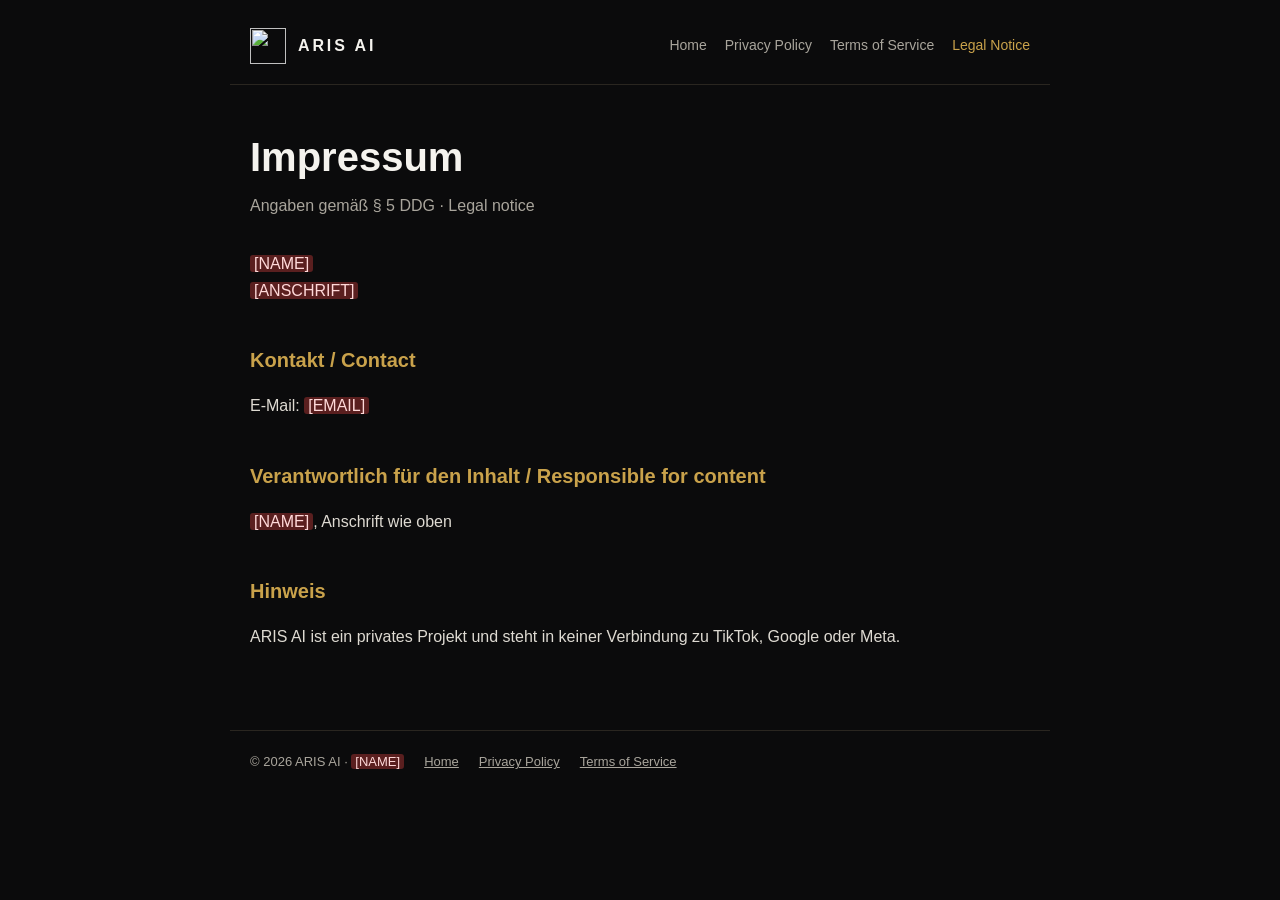
==== impressum.html @ dbe8f3da "Add files via upload" ====
<!doctype html>
<html lang="de">
<head>
<meta charset="utf-8">
<meta name="viewport" content="width=device-width, initial-scale=1">
<title>Impressum – ARIS AI</title>
<meta name="description" content="Anbieterkennzeichnung von ARIS AI.">
<link rel="icon" href="favicon.svg" type="image/svg+xml">
<link rel="stylesheet" href="style.css">
</head>
<body>
<header>
  <a class="marke" href="./"><img src="logo.svg" alt="">ARIS AI</a>
  <nav><a href="./">Home</a><a href="privacy.html">Privacy Policy</a><a href="terms.html">Terms of Service</a><a href="impressum.html" aria-current="page">Legal Notice</a></nav>
</header>
<main>
  <h1>Impressum</h1>
  <p class="unter">Angaben gemäß § 5 DDG · Legal notice</p>
  <p><mark class="offen">[NAME]</mark><br><mark class="offen">[ANSCHRIFT]</mark></p>
  <h2>Kontakt / Contact</h2>
  <p>E-Mail: <mark class="offen">[EMAIL]</mark></p>
  <h2>Verantwortlich für den Inhalt / Responsible for content</h2>
  <p><mark class="offen">[NAME]</mark>, Anschrift wie oben</p>
  <h2>Hinweis</h2>
  <p>ARIS AI ist ein privates Projekt und steht in keiner Verbindung zu TikTok, Google oder Meta.</p>
</main>
<footer>
  <span>© 2026 ARIS AI · <mark class="offen">[NAME]</mark></span>
  <a href="./">Home</a><a href="privacy.html">Privacy Policy</a><a href="terms.html">Terms of Service</a>
</footer>
</body>
</html>
---- style.css ----
:root{--schwarz:#0b0b0c;--flaeche:#141416;--linie:#2a2620;--gold:#c9a24b;--gold-hell:#e6c97a;--weiss:#f5f3ee;--grau:#a9a59c}
*{box-sizing:border-box}
html{-webkit-text-size-adjust:100%}
body{margin:0;background:var(--schwarz);color:var(--weiss);font:16px/1.65 -apple-system,BlinkMacSystemFont,"Segoe UI",Helvetica,Arial,sans-serif}
a{color:var(--gold-hell)}
header,main,footer{max-width:820px;margin:0 auto;padding:0 20px}
header{display:flex;align-items:center;justify-content:space-between;gap:16px;padding-top:28px;padding-bottom:20px;border-bottom:1px solid var(--linie)}
.marke{display:flex;align-items:center;gap:12px;color:var(--weiss);text-decoration:none;font-weight:600;letter-spacing:.18em}
.marke img{width:36px;height:36px}
nav{display:flex;flex-wrap:wrap;gap:18px;font-size:14px}
nav a{color:var(--grau);text-decoration:none}
nav a:hover,nav a[aria-current]{color:var(--gold)}
main{padding-top:48px;padding-bottom:64px}
h1{font-size:clamp(28px,5vw,40px);line-height:1.2;margin:0 0 12px;font-weight:600}
h1 .gold{color:var(--gold)}
h2{font-size:20px;margin:40px 0 8px;color:var(--gold)}
h3{font-size:16px;margin:24px 0 4px}
p,li{color:#dedad2}
.unter{color:var(--grau);margin:0 0 32px}
.karten{display:grid;grid-template-columns:repeat(auto-fit,minmax(220px,1fr));gap:16px;margin:32px 0}
.karte{background:var(--flaeche);border:1px solid var(--linie);border-radius:10px;padding:18px}
.karte h3{margin:0 0 6px;color:var(--gold-hell)}
.karte p{margin:0;font-size:15px}
.sprache{display:inline-block;font-size:13px;color:var(--grau);border:1px solid var(--linie);border-radius:999px;padding:2px 12px;margin-bottom:24px;text-decoration:none}
hr{border:0;border-top:1px solid var(--linie);margin:56px 0}
table{width:100%;border-collapse:collapse;font-size:15px;margin:12px 0}
th,td{text-align:left;padding:8px 10px;border-bottom:1px solid var(--linie);vertical-align:top}
th{color:var(--gold-hell);font-weight:600}
.tabelle{overflow-x:auto}
mark.offen{background:#5a1f1f;color:#ffd9d9;padding:0 4px;border-radius:3px}
footer{border-top:1px solid var(--linie);padding-top:20px;padding-bottom:40px;font-size:13px;color:var(--grau);display:flex;flex-wrap:wrap;gap:8px 20px}
footer a{color:var(--grau)}
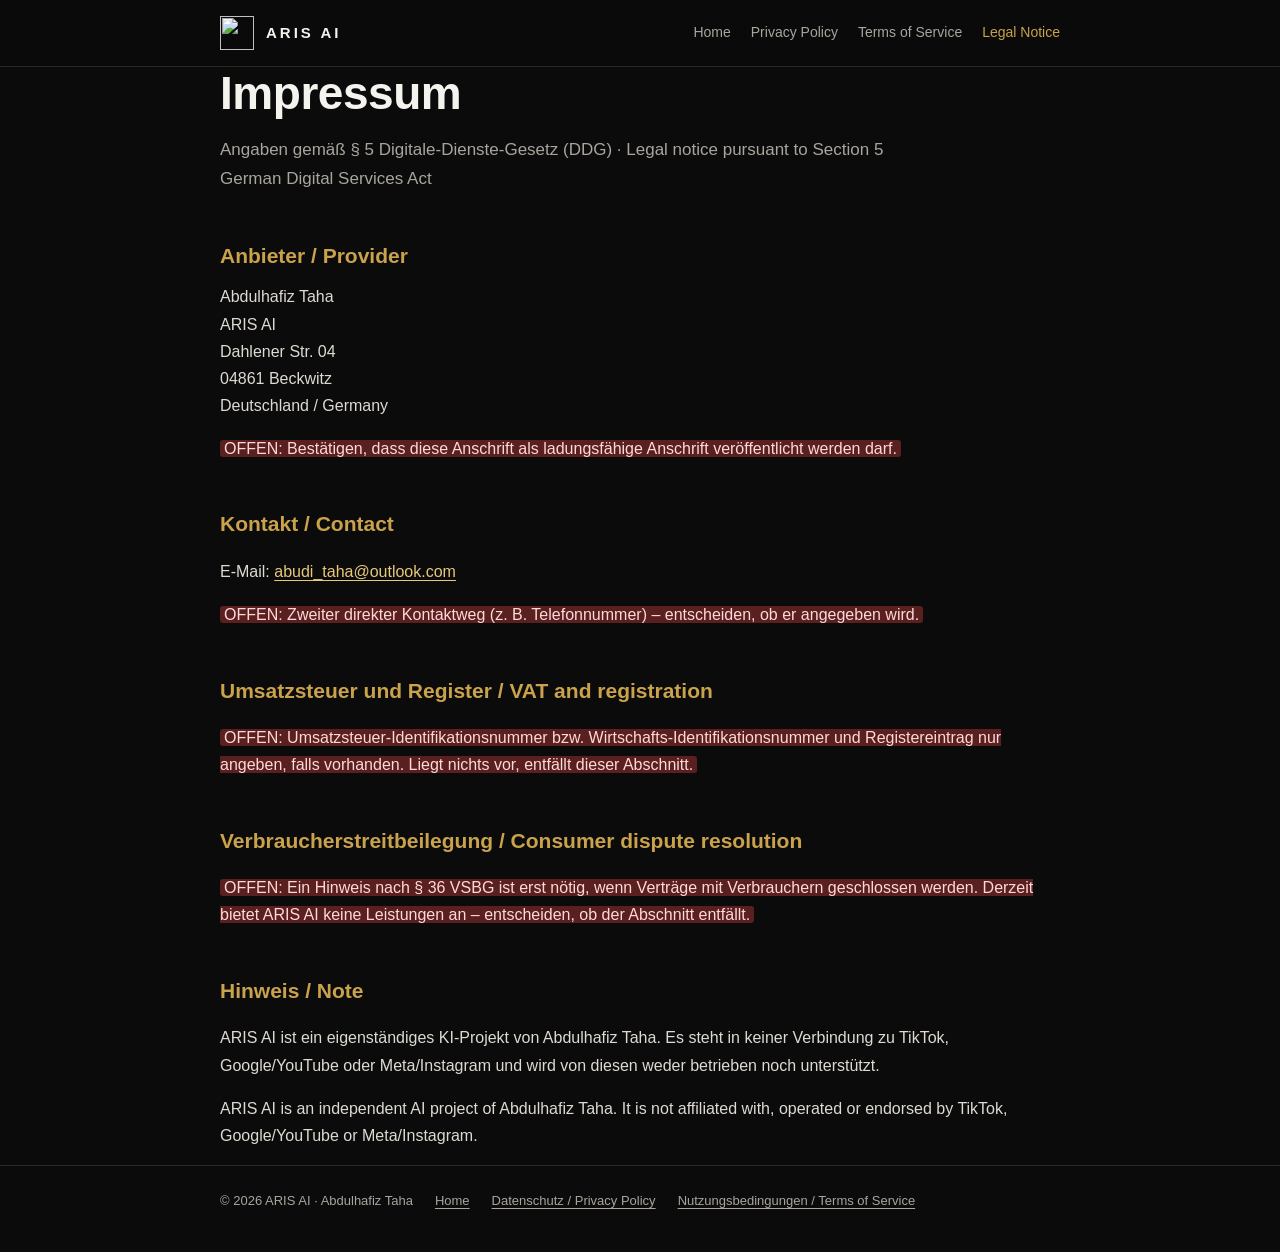
==== commit b98f7d3a: "Add files via upload" ====
--- a/impressum.html
+++ b/impressum.html
@@ -4,29 +4,57 @@
 <meta charset="utf-8">
 <meta name="viewport" content="width=device-width, initial-scale=1">
 <title>Impressum – ARIS AI</title>
-<meta name="description" content="Anbieterkennzeichnung von ARIS AI.">
+<meta name="description" content="Impressum (Anbieterkennzeichnung nach § 5 DDG) von ARIS AI.">
+<meta name="theme-color" content="#0b0b0c">
 <link rel="icon" href="favicon.svg" type="image/svg+xml">
 <link rel="stylesheet" href="style.css">
 </head>
 <body>
-<header>
-  <a class="marke" href="./"><img src="logo.svg" alt="">ARIS AI</a>
-  <nav><a href="./">Home</a><a href="privacy.html">Privacy Policy</a><a href="terms.html">Terms of Service</a><a href="impressum.html" aria-current="page">Legal Notice</a></nav>
-</header>
-<main>
+<a class="springen" href="#inhalt">Zum Inhalt</a>
+<header><div class="rahmen">
+  <a class="marke" href="./"><img src="logo.svg" alt="" width="34" height="34">ARIS AI</a>
+  <nav aria-label="Hauptnavigation"><ul>
+    <li><a href="./">Home</a></li>
+    <li><a href="privacy.html">Privacy Policy</a></li>
+    <li><a href="terms.html">Terms of Service</a></li>
+    <li><a href="impressum.html" aria-current="page">Legal Notice</a></li>
+  </ul></nav>
+</div></header>
+
+<main id="inhalt" class="rahmen">
   <h1>Impressum</h1>
-  <p class="unter">Angaben gemäß § 5 DDG · Legal notice</p>
-  <p><mark class="offen">[NAME]</mark><br><mark class="offen">[ANSCHRIFT]</mark></p>
+  <p class="unter">Angaben gemäß § 5 Digitale-Dienste-Gesetz (DDG) · Legal notice pursuant to Section 5 German Digital Services Act</p>
+
+  <h2>Anbieter / Provider</h2>
+  <address>
+    Abdulhafiz Taha<br>
+    ARIS AI<br>
+    Dahlener Str. 04<br>
+    04861 Beckwitz<br>
+    Deutschland / Germany
+  </address>
+  <p><mark class="offen">OFFEN: Bestätigen, dass diese Anschrift als ladungsfähige Anschrift veröffentlicht werden darf.</mark></p>
+
   <h2>Kontakt / Contact</h2>
-  <p>E-Mail: <mark class="offen">[EMAIL]</mark></p>
-  <h2>Verantwortlich für den Inhalt / Responsible for content</h2>
-  <p><mark class="offen">[NAME]</mark>, Anschrift wie oben</p>
-  <h2>Hinweis</h2>
-  <p>ARIS AI ist ein privates Projekt und steht in keiner Verbindung zu TikTok, Google oder Meta.</p>
+  <p>E-Mail: <a href="mailto:abudi_taha@outlook.com">abudi_taha@outlook.com</a></p>
+  <p><mark class="offen">OFFEN: Zweiter direkter Kontaktweg (z. B. Telefonnummer) – entscheiden, ob er angegeben wird.</mark></p>
+
+  <h2>Umsatzsteuer und Register / VAT and registration</h2>
+  <p><mark class="offen">OFFEN: Umsatzsteuer-Identifikationsnummer bzw. Wirtschafts-Identifikationsnummer und Registereintrag nur angeben, falls vorhanden. Liegt nichts vor, entfällt dieser Abschnitt.</mark></p>
+
+  <h2>Verbraucherstreitbeilegung / Consumer dispute resolution</h2>
+  <p><mark class="offen">OFFEN: Ein Hinweis nach § 36 VSBG ist erst nötig, wenn Verträge mit Verbrauchern geschlossen werden. Derzeit bietet ARIS AI keine Leistungen an – entscheiden, ob der Abschnitt entfällt.</mark></p>
+
+  <h2>Hinweis / Note</h2>
+  <p>ARIS AI ist ein eigenständiges KI-Projekt von Abdulhafiz Taha. Es steht in keiner Verbindung zu TikTok, Google/YouTube oder Meta/Instagram und wird von diesen weder betrieben noch unterstützt.</p>
+  <p>ARIS AI is an independent AI project of Abdulhafiz Taha. It is not affiliated with, operated or endorsed by TikTok, Google/YouTube or Meta/Instagram.</p>
 </main>
-<footer>
-  <span>© 2026 ARIS AI · <mark class="offen">[NAME]</mark></span>
-  <a href="./">Home</a><a href="privacy.html">Privacy Policy</a><a href="terms.html">Terms of Service</a>
-</footer>
+
+<footer><div class="rahmen">
+  <span>© 2026 ARIS AI · Abdulhafiz Taha</span>
+  <a href="./">Home</a>
+  <a href="privacy.html">Datenschutz / Privacy Policy</a>
+  <a href="terms.html">Nutzungsbedingungen / Terms of Service</a>
+</div></footer>
 </body>
 </html>
--- a/style.css
+++ b/style.css
@@ -1,32 +1,57 @@
-:root{--schwarz:#0b0b0c;--flaeche:#141416;--linie:#2a2620;--gold:#c9a24b;--gold-hell:#e6c97a;--weiss:#f5f3ee;--grau:#a9a59c}
+:root{--schwarz:#0b0b0c;--flaeche:#141416;--flaeche-2:#1b1a18;--linie:#2c2820;--gold:#c9a24b;--gold-hell:#e6c97a;--weiss:#f5f3ee;--text:#dedad2;--grau:#a9a59c}
 *{box-sizing:border-box}
-html{-webkit-text-size-adjust:100%}
-body{margin:0;background:var(--schwarz);color:var(--weiss);font:16px/1.65 -apple-system,BlinkMacSystemFont,"Segoe UI",Helvetica,Arial,sans-serif}
-a{color:var(--gold-hell)}
-header,main,footer{max-width:820px;margin:0 auto;padding:0 20px}
-header{display:flex;align-items:center;justify-content:space-between;gap:16px;padding-top:28px;padding-bottom:20px;border-bottom:1px solid var(--linie)}
-.marke{display:flex;align-items:center;gap:12px;color:var(--weiss);text-decoration:none;font-weight:600;letter-spacing:.18em}
-.marke img{width:36px;height:36px}
-nav{display:flex;flex-wrap:wrap;gap:18px;font-size:14px}
-nav a{color:var(--grau);text-decoration:none}
-nav a:hover,nav a[aria-current]{color:var(--gold)}
-main{padding-top:48px;padding-bottom:64px}
-h1{font-size:clamp(28px,5vw,40px);line-height:1.2;margin:0 0 12px;font-weight:600}
+html{-webkit-text-size-adjust:100%;scroll-behavior:smooth}
+body{margin:0;background:var(--schwarz);color:var(--weiss);font:16px/1.7 -apple-system,BlinkMacSystemFont,"Segoe UI",Helvetica,Arial,sans-serif;overflow-wrap:break-word}
+a{color:var(--gold-hell);text-underline-offset:3px}
+a:focus-visible{outline:2px solid var(--gold);outline-offset:3px;border-radius:2px}
+.springen{position:absolute;left:-9999px;top:0;background:var(--gold);color:var(--schwarz);padding:8px 14px}
+.springen:focus{left:16px;top:16px;z-index:10}
+.rahmen{max-width:880px;margin:0 auto;padding:0 20px}
+header{border-bottom:1px solid var(--linie);position:sticky;top:0;background:rgba(11,11,12,.94);backdrop-filter:blur(6px);z-index:5}
+header .rahmen{display:flex;align-items:center;justify-content:space-between;flex-wrap:wrap;gap:10px 24px;padding-top:16px;padding-bottom:16px}
+.marke{display:flex;align-items:center;gap:12px;color:var(--weiss);text-decoration:none;font-weight:600;letter-spacing:.2em;font-size:15px}
+.marke img{width:34px;height:34px}
+nav ul{display:flex;flex-wrap:wrap;gap:6px 20px;list-style:none;margin:0;padding:0;font-size:14px}
+nav a{color:var(--grau);text-decoration:none;padding:4px 0;display:inline-block}
+nav a:hover,nav a[aria-current="page"]{color:var(--gold)}
+main{padding-top:56px;padding-bottom:72px}
+.kicker{color:var(--gold);font-size:13px;letter-spacing:.22em;text-transform:uppercase;margin:0 0 14px}
+h1{font-size:clamp(30px,5.4vw,46px);line-height:1.15;margin:0 0 16px;font-weight:600;letter-spacing:-.01em}
 h1 .gold{color:var(--gold)}
-h2{font-size:20px;margin:40px 0 8px;color:var(--gold)}
-h3{font-size:16px;margin:24px 0 4px}
-p,li{color:#dedad2}
-.unter{color:var(--grau);margin:0 0 32px}
-.karten{display:grid;grid-template-columns:repeat(auto-fit,minmax(220px,1fr));gap:16px;margin:32px 0}
-.karte{background:var(--flaeche);border:1px solid var(--linie);border-radius:10px;padding:18px}
+h2{font-size:21px;margin:44px 0 10px;color:var(--gold);font-weight:600}
+h3{font-size:16px;margin:22px 0 4px;color:var(--weiss)}
+p,li{color:var(--text)}
+ul{padding-left:22px}
+.unter{color:var(--grau);margin:0 0 36px;font-size:17px;max-width:680px}
+.stand{color:var(--grau);font-size:14px;margin:0 0 32px}
+h2,hr{scroll-margin-top:96px}
+.karten{display:grid;grid-template-columns:repeat(auto-fit,minmax(230px,1fr));gap:16px;margin:28px 0}
+.karte{background:var(--flaeche);border:1px solid var(--linie);border-top:2px solid var(--gold);border-radius:10px;padding:20px}
 .karte h3{margin:0 0 6px;color:var(--gold-hell)}
 .karte p{margin:0;font-size:15px}
-.sprache{display:inline-block;font-size:13px;color:var(--grau);border:1px solid var(--linie);border-radius:999px;padding:2px 12px;margin-bottom:24px;text-decoration:none}
-hr{border:0;border-top:1px solid var(--linie);margin:56px 0}
-table{width:100%;border-collapse:collapse;font-size:15px;margin:12px 0}
-th,td{text-align:left;padding:8px 10px;border-bottom:1px solid var(--linie);vertical-align:top}
+.hinweis{background:var(--flaeche-2);border:1px solid var(--linie);border-left:3px solid var(--gold);border-radius:8px;padding:14px 18px;margin:24px 0}
+.hinweis p{margin:0}
+.sprache{display:inline-block;font-size:13px;color:var(--grau);border:1px solid var(--linie);border-radius:999px;padding:3px 14px;margin-bottom:28px;text-decoration:none}
+.sprache:hover{color:var(--gold);border-color:var(--gold)}
+.inhalt{background:var(--flaeche);border:1px solid var(--linie);border-radius:10px;padding:14px 20px 14px 40px;margin:0 0 8px;font-size:15px}
+hr{border:0;border-top:1px solid var(--linie);margin:64px 0}
+.tabelle{overflow-x:auto;-webkit-overflow-scrolling:touch}
+table{width:100%;min-width:520px;border-collapse:collapse;font-size:15px;margin:12px 0}
+th,td{text-align:left;padding:9px 10px;border-bottom:1px solid var(--linie);vertical-align:top;color:var(--text)}
 th{color:var(--gold-hell);font-weight:600}
-.tabelle{overflow-x:auto}
+address{font-style:normal;color:var(--text)}
 mark.offen{background:#5a1f1f;color:#ffd9d9;padding:0 4px;border-radius:3px}
-footer{border-top:1px solid var(--linie);padding-top:20px;padding-bottom:40px;font-size:13px;color:var(--grau);display:flex;flex-wrap:wrap;gap:8px 20px}
+footer{border-top:1px solid var(--linie)}
+footer .rahmen{padding-top:24px;padding-bottom:40px;font-size:13px;color:var(--grau);display:flex;flex-wrap:wrap;gap:8px 22px}
 footer a{color:var(--grau)}
+footer a:hover{color:var(--gold)}
+@media (max-width:560px){
+  header{position:static}
+  main{padding-top:36px}
+  nav ul{gap:4px 16px}
+}
+@media print{
+  body{background:#fff;color:#000}
+  header,footer,.sprache,.springen{display:none}
+  p,li,td,th,h2,h3,address{color:#000}
+}
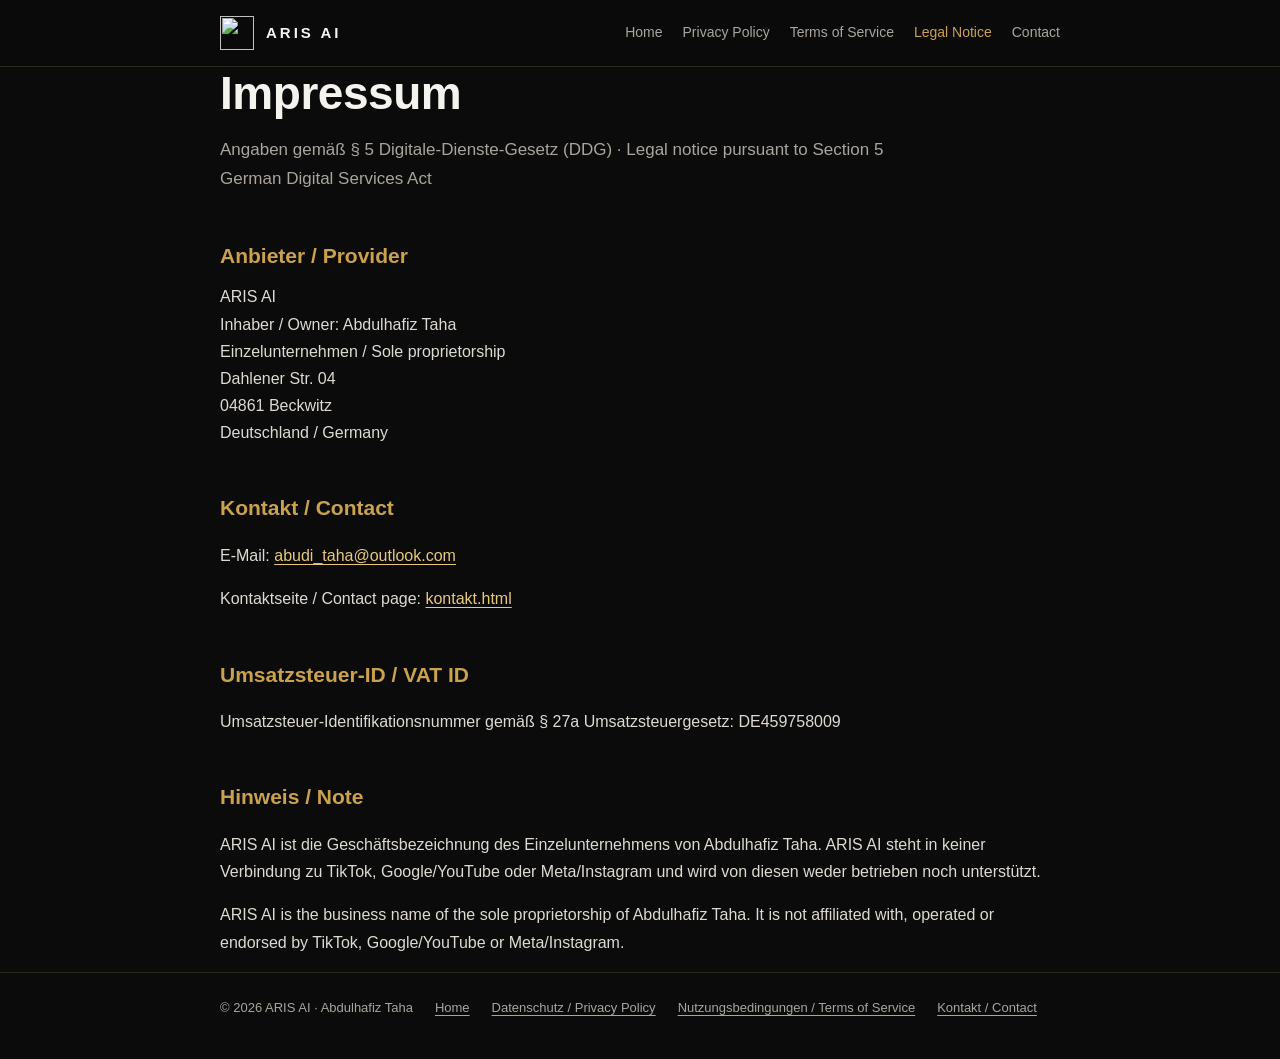
==== commit 2c256b73: "Add files via upload" ====
--- a/impressum.html
+++ b/impressum.html
@@ -18,6 +18,7 @@
     <li><a href="privacy.html">Privacy Policy</a></li>
     <li><a href="terms.html">Terms of Service</a></li>
     <li><a href="impressum.html" aria-current="page">Legal Notice</a></li>
+    <li><a href="kontakt.html">Contact</a></li>
   </ul></nav>
 </div></header>
 
@@ -27,27 +28,24 @@
 
   <h2>Anbieter / Provider</h2>
   <address>
-    Abdulhafiz Taha<br>
     ARIS AI<br>
+    Inhaber / Owner: Abdulhafiz Taha<br>
+    Einzelunternehmen / Sole proprietorship<br>
     Dahlener Str. 04<br>
     04861 Beckwitz<br>
     Deutschland / Germany
   </address>
-  <p><mark class="offen">OFFEN: Bestätigen, dass diese Anschrift als ladungsfähige Anschrift veröffentlicht werden darf.</mark></p>
 
   <h2>Kontakt / Contact</h2>
   <p>E-Mail: <a href="mailto:abudi_taha@outlook.com">abudi_taha@outlook.com</a></p>
-  <p><mark class="offen">OFFEN: Zweiter direkter Kontaktweg (z. B. Telefonnummer) – entscheiden, ob er angegeben wird.</mark></p>
+  <p>Kontaktseite / Contact page: <a href="kontakt.html">kontakt.html</a></p>
 
-  <h2>Umsatzsteuer und Register / VAT and registration</h2>
-  <p><mark class="offen">OFFEN: Umsatzsteuer-Identifikationsnummer bzw. Wirtschafts-Identifikationsnummer und Registereintrag nur angeben, falls vorhanden. Liegt nichts vor, entfällt dieser Abschnitt.</mark></p>
-
-  <h2>Verbraucherstreitbeilegung / Consumer dispute resolution</h2>
-  <p><mark class="offen">OFFEN: Ein Hinweis nach § 36 VSBG ist erst nötig, wenn Verträge mit Verbrauchern geschlossen werden. Derzeit bietet ARIS AI keine Leistungen an – entscheiden, ob der Abschnitt entfällt.</mark></p>
+  <h2>Umsatzsteuer-ID / VAT ID</h2>
+  <p>Umsatzsteuer-Identifikationsnummer gemäß § 27a Umsatzsteuergesetz: DE459758009</p>
 
   <h2>Hinweis / Note</h2>
-  <p>ARIS AI ist ein eigenständiges KI-Projekt von Abdulhafiz Taha. Es steht in keiner Verbindung zu TikTok, Google/YouTube oder Meta/Instagram und wird von diesen weder betrieben noch unterstützt.</p>
-  <p>ARIS AI is an independent AI project of Abdulhafiz Taha. It is not affiliated with, operated or endorsed by TikTok, Google/YouTube or Meta/Instagram.</p>
+  <p>ARIS AI ist die Geschäftsbezeichnung des Einzelunternehmens von Abdulhafiz Taha. ARIS AI steht in keiner Verbindung zu TikTok, Google/YouTube oder Meta/Instagram und wird von diesen weder betrieben noch unterstützt.</p>
+  <p>ARIS AI is the business name of the sole proprietorship of Abdulhafiz Taha. It is not affiliated with, operated or endorsed by TikTok, Google/YouTube or Meta/Instagram.</p>
 </main>
 
 <footer><div class="rahmen">
@@ -55,6 +53,7 @@
   <a href="./">Home</a>
   <a href="privacy.html">Datenschutz / Privacy Policy</a>
   <a href="terms.html">Nutzungsbedingungen / Terms of Service</a>
+  <a href="kontakt.html">Kontakt / Contact</a>
 </div></footer>
 </body>
 </html>
--- a/style.css
+++ b/style.css
@@ -55,3 +55,5 @@
   header,footer,.sprache,.springen{display:none}
   p,li,td,th,h2,h3,address{color:#000}
 }
+.knopf{display:inline-block;font-weight:600;color:var(--schwarz);background:var(--gold);border-radius:8px;padding:10px 22px;text-decoration:none}
+.knopf:hover{background:var(--gold-hell)}
